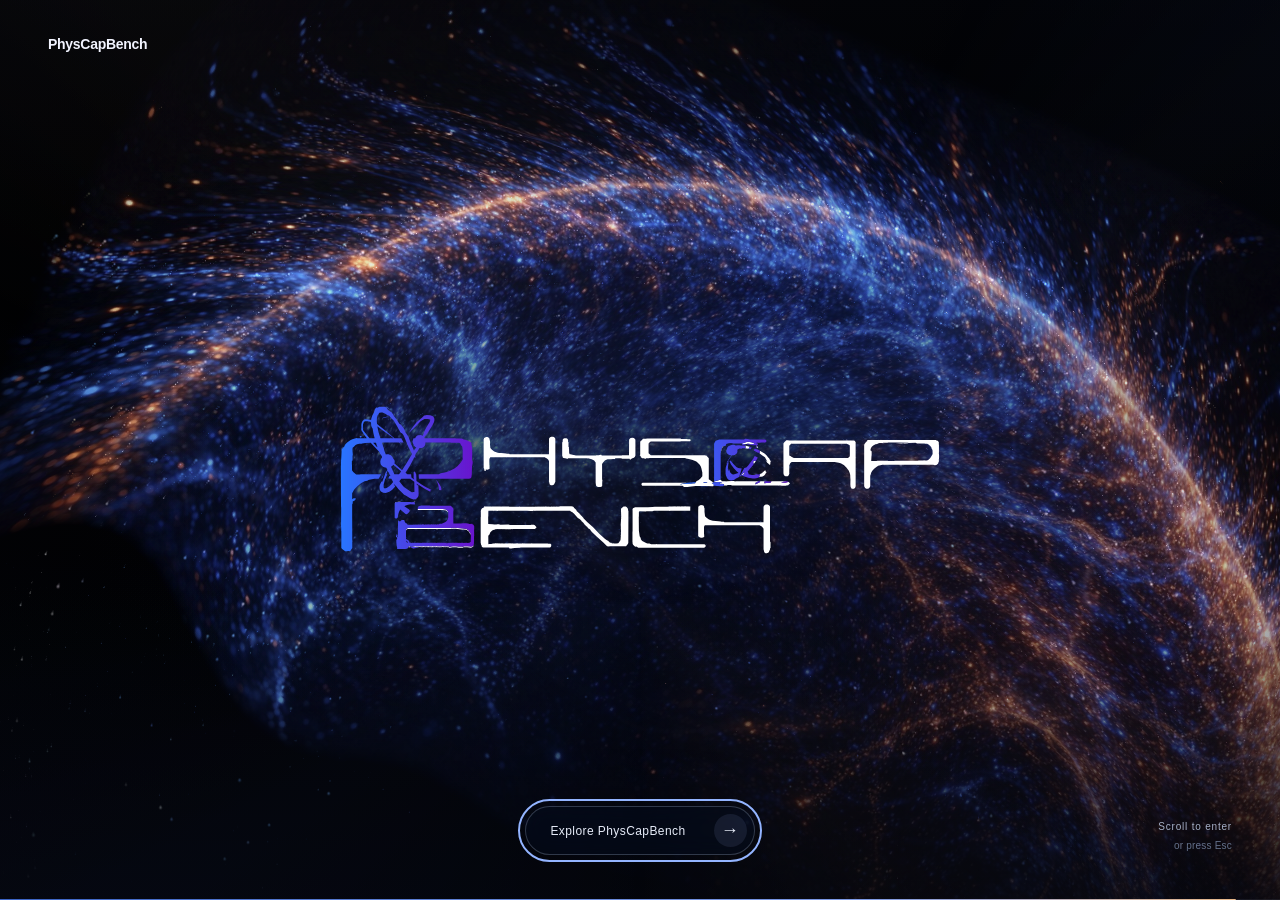
==== index.html @ 28b9db23 "Publish PhysCapBench project website" ====
<!doctype html><html lang="zh-CN"><meta charset="utf-8"><meta name="viewport" content="width=device-width,initial-scale=1"><title>PhysCapBench</title><style>
.scene {
  position: fixed; z-index: 100; inset: 0; overflow: hidden; isolation: isolate;
  color: #f2f4ff; background: #03050c;
  font-family: var(--font-geist-sans), Arial, sans-serif;
  animation: sceneIn 1000ms ease backwards;
  --intro-loop-duration: 1600ms;
  --intro-exit-duration: 2100ms;
}
.backdrop, .canvas, .shade, .light { position: absolute; inset: 0; width: 100%; height: 100%; pointer-events: none; }
.backdrop { object-fit: cover; transform: scale(1.025); animation: drift 24s ease-in-out infinite alternate; transition: opacity 800ms ease; }
.scene:has(.canvas[data-ready="true"]) .backdrop { opacity: 0; }
.canvas { opacity: .94; }
.shade {
  background:
    linear-gradient(180deg, #03050c94, transparent 26%, transparent 65%, #03050ce6),
    radial-gradient(ellipse 44% 31% at 50% 55%, #03050cb8, transparent 100%),
    linear-gradient(90deg, #03050c33, transparent 20%, transparent 80%, #03050c33);
}
.light { inset: -20%; width: 140%; height: 140%; opacity: .24; mix-blend-mode: screen; background: conic-gradient(from 30deg at 50% 62%, transparent 0deg, #5275df20 20deg, transparent 50deg, #c78a4f18 110deg, transparent 150deg, #466beb18 210deg, transparent 265deg, #c3925720 290deg, transparent 360deg); animation: lightFlow 36s linear infinite; }
.header { position: absolute; inset: 36px 48px auto; display: flex; justify-content: space-between; align-items: center; font-size: 11px; letter-spacing: .15em; }
.project { font-size: 14px; font-weight: 600; letter-spacing: -.02em; }
.project > span:last-child { color: #bcc5da; font-size: 10px; font-weight: 400; letter-spacing: .14em; text-transform: uppercase; }
.divider { margin: 0 18px; color: #66718b; font-weight: 300; }
.coordinates { display: flex; align-items: center; gap: 14px; text-transform: uppercase; color: #c0c8dc; }
.coordinates > span { color: #8e9abd; }
.coordinates i { width: 4px; height: 4px; margin-right: 3px; border-radius: 50%; background: #e3b47b; box-shadow: 0 0 12px #e7ad6b; }
.identity { position: absolute; top: 49%; left: 50%; width: min(620px, 72vw); transform: translate(-50%, -25%); text-align: center; }
.eyebrow { margin: 0 0 28px; font-size: 10px; line-height: 1.7; text-transform: uppercase; letter-spacing: .22em; color: #c7d2ee; }
.logo { display: block; width: 100%; height: auto; filter: drop-shadow(0 5px 22px #02040f); }
.subtitle { margin: 30px 0 0; color: #b5bfd4; font-size: 13px; font-weight: 300; letter-spacing: .025em; }
.footer { position: absolute; inset: auto 48px 45px; display: grid; grid-template-columns: 1fr auto 1fr; align-items: end; }
.caption { color: #ccd1e0; font-size: 11px; line-height: 1.9; letter-spacing: .02em; }
.caption > span { color: #77849f; }
.enter { display: flex; gap: 28px; align-items: center; padding: 7px 7px 7px 24px; border: 1px solid #abbcdb45; border-radius: 40px; background: #0710226b; color: #e6ebf8; backdrop-filter: blur(12px); cursor: pointer; font-size: 12px; letter-spacing: .035em; text-decoration: none; transition: border-color 220ms, background-color 220ms, transform 220ms; }
.enter:hover { border-color: #b5c6e894; background: #142444b3; transform: translateY(-2px); }
.enter:focus-visible { outline: 2px solid #93b4ff; outline-offset: 5px; }
.arrow { display: grid; place-items: center; border-radius: 50%; width: 33px; height: 33px; color: #e5e9f5; background: #9eb9f11a; font-size: 18px; }
.hint { justify-self: end; text-align: right; font-size: 10px; letter-spacing: .08em; line-height: 1.9; color: #a6b0c7; }
.hint > span { display: block; color: #64718b; font-size: 10px; letter-spacing: .02em; }
.timeline { position: absolute; bottom: 0; left: 0; width: 100%; height: 1px; background: #c1cff215; }
.timeline > span { display: block; height: 100%; background: linear-gradient(90deg, #3b64c5, #7e9ae5 70%, #e9b98a); transform-origin: left; transform: scaleX(0); }

/* The portal is a light treatment above the particle field, below the labels. */
.portal { position: absolute; inset: 0; overflow: hidden; opacity: 0; pointer-events: none; mix-blend-mode: screen; }
.portal::before {
  position: absolute; top: 53%; left: 50%; width: min(74vw, 720px); aspect-ratio: 1;
  border: 1.5px solid; border-color: #8ebcffb3 #e3b7869c #7f9fe5ab #e8bb7b8c; border-radius: 50%;
  background: radial-gradient(circle, transparent 60%, #4e78ff0c 63%, #76a9ff38 67%, #b9d7ff70 69%, #e4b48348 70%, #719aff20 72%, transparent 75%);
  box-shadow: 0 0 18px #6b9aff88, 0 0 60px #4b78ff42, inset 0 0 20px #a4c6ff66, inset 0 0 54px #d5a66a22;
  content: ""; opacity: 0; transform: translate(-50%, -50%) scale(.24);
}
.portal::after {
  position: absolute; inset: -25%; content: ""; opacity: 0;
  background: linear-gradient(110deg, transparent 38%, #456bc908 44%, #87afff30 49%, #d2e4ff4d 50%, #d9ae7c26 51%, transparent 58%);
  transform: translateX(-105%) skewX(-12deg);
}

.scene[data-phase="looping"] .portal { animation: portalAtmosphere var(--intro-loop-duration) ease-in-out both; }
.scene[data-phase="looping"] .portal::before { animation: portalRing var(--intro-loop-duration) cubic-bezier(.2, .7, .2, 1) both; }
.scene[data-phase="looping"] .portal::after { animation: portalSweep var(--intro-loop-duration) ease-in-out both; }
.scene[data-phase="looping"] .identity { animation: identityLoop var(--intro-loop-duration) ease-in-out both; }
.scene:not(:has(.canvas[data-ready="true"]))[data-phase="looping"] .backdrop { animation: backdropLoop var(--intro-loop-duration) ease-in-out both; }

.scene[data-phase="entering"] { pointer-events: none; animation: none; }
.scene[data-mode="overlay"][data-phase="entering"] { animation: sceneExit var(--intro-exit-duration) ease-in both; }
.scene[data-phase="entering"] .identity { animation: identityOut 1050ms cubic-bezier(.32, 0, .2, 1) both; }
.scene[data-phase="entering"] .header,
.scene[data-phase="entering"] .footer,
.scene[data-phase="entering"] .timeline { opacity: 0; transition: opacity 350ms ease; }
.scene[data-phase="entering"] .backdrop { opacity: 0; animation: none; transition: opacity 950ms ease; }
.scene[data-phase="entering"] .shade { opacity: 0; transition: opacity 1050ms ease; }
.scene[data-phase="entering"] .light { opacity: 0; transition: opacity 900ms ease; }
.scene[data-phase="entering"] .portal { animation: portalEntryAtmosphere var(--intro-exit-duration) ease-in-out both; }
.scene[data-phase="entering"] .portal::before { animation: portalEntryRing var(--intro-exit-duration) cubic-bezier(.15, .7, .2, 1) both; }
.scene[data-phase="entering"] .portal::after { animation: portalEntrySweep var(--intro-exit-duration) ease-in-out both; }
.scene[data-phase="entered"] { pointer-events: none; animation: none; }
.scene[data-mode="overlay"][data-phase="entered"] { opacity: 0; }
.scene[data-phase="entered"] .backdrop,
.scene[data-phase="entered"] .canvas,
.scene[data-phase="entered"] .shade,
.scene[data-phase="entered"] .light,
.scene[data-phase="entered"] .portal,
.scene[data-phase="entered"] .identity,
.scene[data-phase="entered"] .header,
.scene[data-phase="entered"] .footer,
.scene[data-phase="entered"] .timeline { opacity: 0; }
.scene[data-paused="true"],
.scene[data-paused="true"] *,
.scene[data-paused="true"] *::before,
.scene[data-paused="true"] *::after { animation-play-state: paused !important; }

@keyframes sceneIn { from { opacity: 0; } to { opacity: 1; } }
@keyframes sceneExit { 0%, 52% { opacity: 1; } 100% { opacity: 0; } }
@keyframes identityOut {
  from { opacity: var(--intro-entry-opacity, 1); filter: var(--intro-entry-filter, blur(0)); scale: var(--intro-entry-scale, 1); }
  to { opacity: 0; filter: blur(12px); scale: 1.055; translate: 0 -10px; }
}
@keyframes identityLoop {
  0%, 100% { opacity: 1; filter: blur(0); scale: 1; }
  40%, 54% { opacity: .08; filter: blur(8px); scale: .985; }
}
@keyframes backdropLoop { 0%, 100% { opacity: 1; } 46%, 54% { opacity: .03; } }
@keyframes portalAtmosphere { 0%, 100% { opacity: 0; } 28%, 68% { opacity: 1; } }
@keyframes portalRing {
  0% { opacity: 0; transform: translate(-50%, -50%) scale(.24); filter: blur(5px); }
  25% { opacity: .52; transform: translate(-50%, -50%) scale(.5); filter: blur(1.5px); }
  50% { opacity: .9; transform: translate(-50%, -50%) scale(.95); filter: blur(.5px); }
  75% { opacity: .5; transform: translate(-50%, -50%) scale(1.55); filter: blur(1.5px); }
  90% { opacity: .18; transform: translate(-50%, -50%) scale(2.05); filter: blur(4px); }
  100% { opacity: 0; transform: translate(-50%, -50%) scale(2.5); filter: blur(7px); }
}
@keyframes portalSweep {
  0%, 12% { opacity: 0; transform: translateX(-105%) skewX(-12deg); }
  35% { opacity: .58; }
  62% { opacity: .72; }
  100% { opacity: 0; transform: translateX(105%) skewX(-12deg); }
}
@keyframes portalEntryAtmosphere { 0%, 100% { opacity: 0; } 22%, 72% { opacity: 1; } }
@keyframes portalEntryRing {
  0% { opacity: 0; transform: translate(-50%, -50%) scale(.3); filter: blur(5px); }
  28% { opacity: .6; transform: translate(-50%, -50%) scale(.58); filter: blur(1.5px); }
  50% { opacity: .9; transform: translate(-50%, -50%) scale(1.05); filter: blur(.5px); }
  66% { opacity: .68; transform: translate(-50%, -50%) scale(1.22); filter: blur(1px); }
  100% { opacity: 0; transform: translate(-50%, -50%) scale(2.7); filter: blur(10px); }
}
@keyframes portalEntrySweep {
  0% { opacity: 0; transform: translateX(-105%) skewX(-12deg); }
  32% { opacity: .55; }
  58% { opacity: .76; }
  100% { opacity: 0; transform: translateX(105%) skewX(-12deg); }
}
@keyframes drift { to { transform: scale(1.065) translate(-.5%, .6%); } }
@keyframes lightFlow { to { transform: rotate(360deg); } }
@media (min-aspect-ratio: 21/9) { .identity { width: min(580px, 50vw); } }
@media (max-width: 640px) {
  .header { inset: max(25px, env(safe-area-inset-top)) 24px auto; }
  .coordinates { font-size: 8px; gap: 8px; letter-spacing: .1em; }
  .project { font-size: 13px; }
  .project > span:last-child, .divider { display: none; }
  .identity { top: 46%; width: 84vw; }
  .eyebrow { font-size: 8px; letter-spacing: .16em; margin-bottom: 25px; }
  .subtitle { font-size: 10px; line-height: 1.7; margin-top: 26px; }
  .footer { inset: auto 24px max(32px, env(safe-area-inset-bottom)); grid-template-columns: 1fr; justify-items: center; gap: 20px; }
  .caption { display: none; }
  .hint { justify-self: center; text-align: center; font-size: 9px; }
  .hint > span { display: none; }
  .enter { padding-left: 23px; gap: 25px; }
  .shade { background: linear-gradient(180deg, #03050c55, transparent 30%, #03050c44 60%, #03050ced), radial-gradient(ellipse 80% 27% at 50% 52%, #03050c88, transparent); }
}
@media (prefers-reduced-motion: reduce) {
  .scene, .backdrop, .identity, .light, .portal, .portal::before, .portal::after { animation: none !important; }
  .light, .portal { display: none; }
  .scene[data-phase="entering"] { opacity: 0; transition: opacity 160ms ease; }
  .scene[data-phase="entering"] .identity { opacity: 0; }
  .enter { transition: none; }
}

:root{--font-geist-sans:Arial,Helvetica,sans-serif}*{box-sizing:border-box}body{margin:0;background:#03050c;color:#e4eafa;font-family:Arial,sans-serif}.scene a.enter{text-decoration:none}
/* A shared playback clock lifts the dark scene through mist into paper white. */
.daylight { position:absolute; inset:0; z-index:10; pointer-events:none; }
.daylight::before, .daylight::after { content:""; position:absolute; inset:0; }
.daylight::before { background:radial-gradient(ellipse at 50% 38%, #fff 0%, #eef0f5 48%, #cdd4e0 100%); opacity:var(--entry-wash, 0); }
.daylight::after { background:#fff; opacity:var(--entry-white, 0); }
@media (prefers-reduced-motion: reduce) {
  .scene[data-phase="entering"] { opacity:1; transition:none; }
}
</style><section class="scene" data-intro role="dialog" aria-modal="true" aria-label="PhysCapBench introduction">
  <img class="backdrop" src="[data-uri]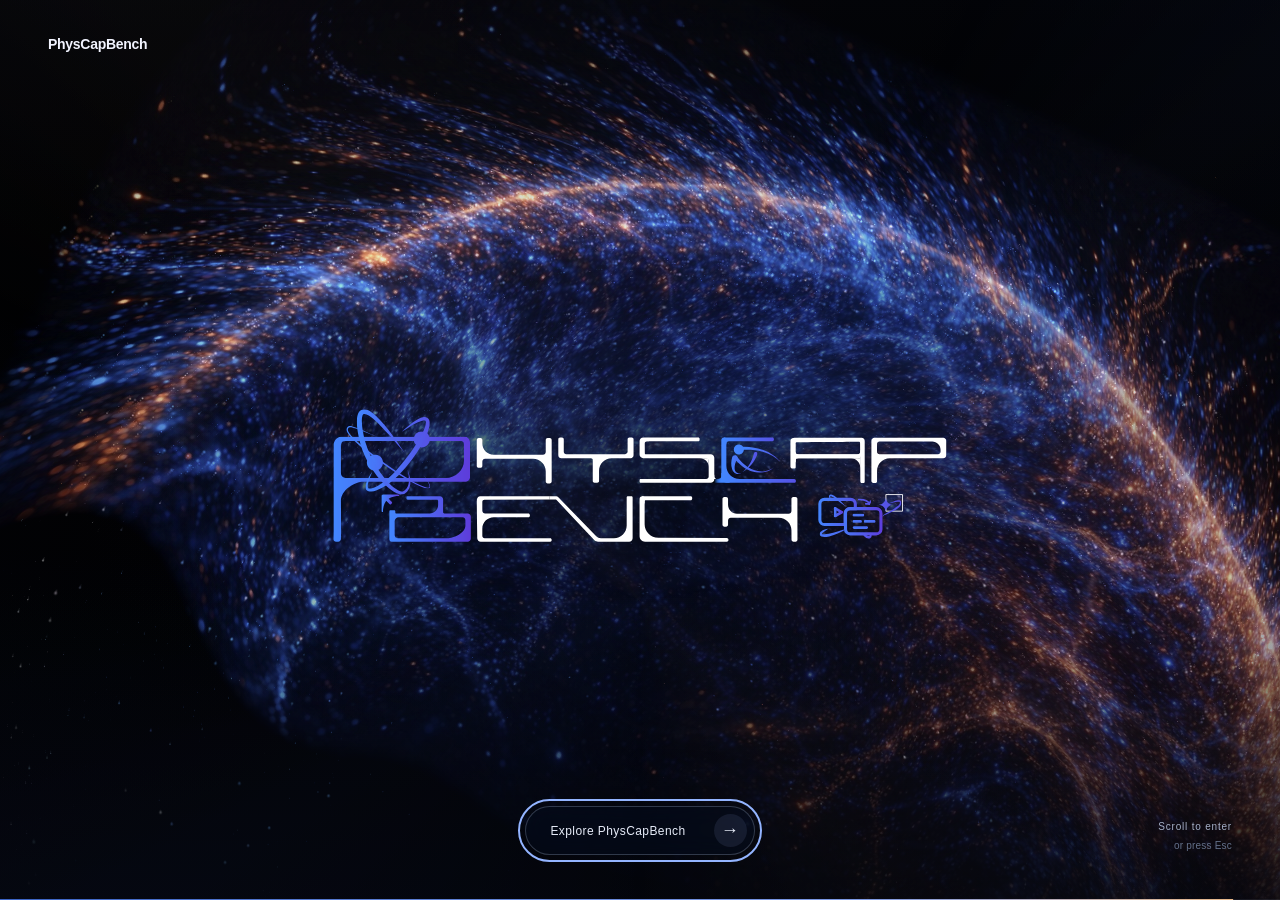
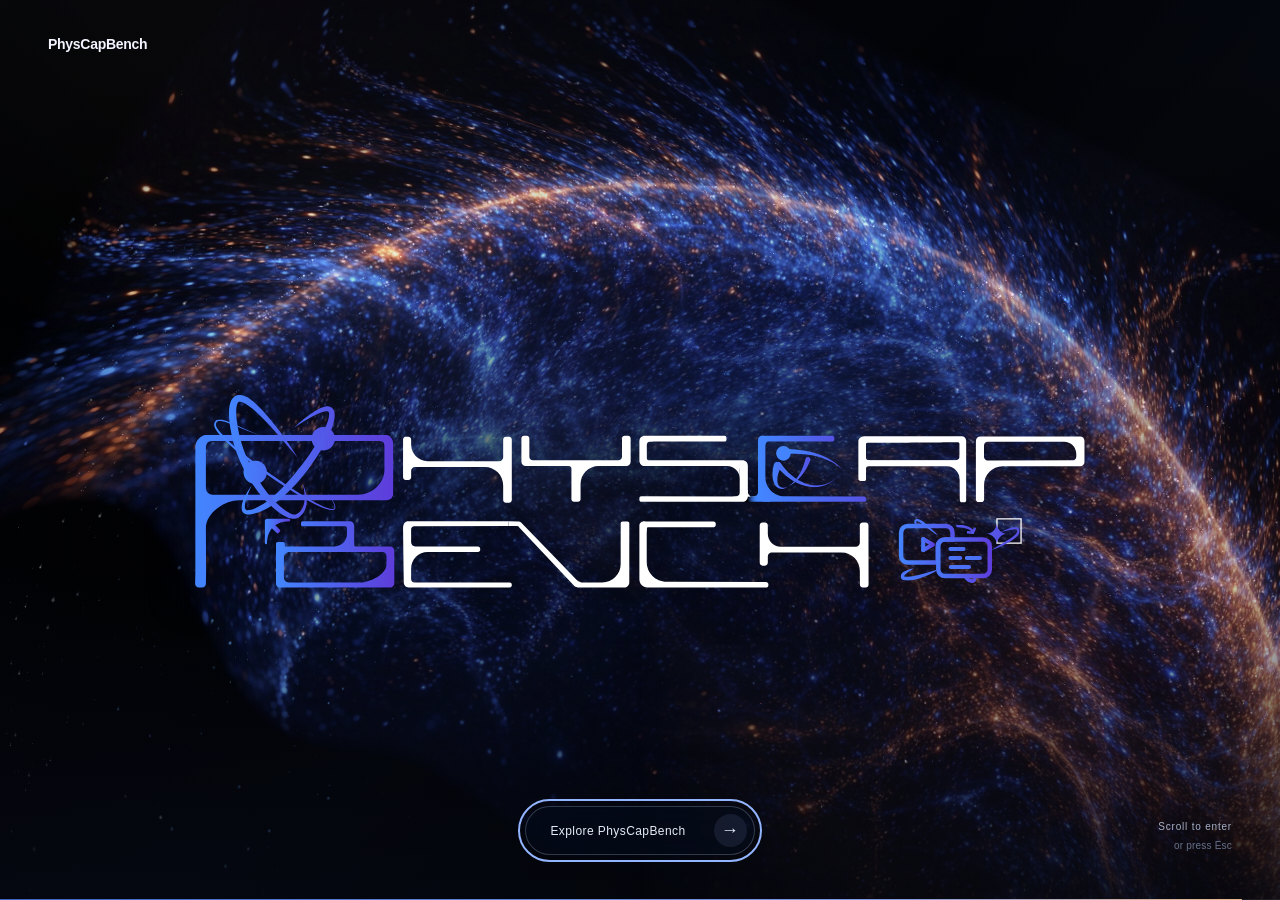
